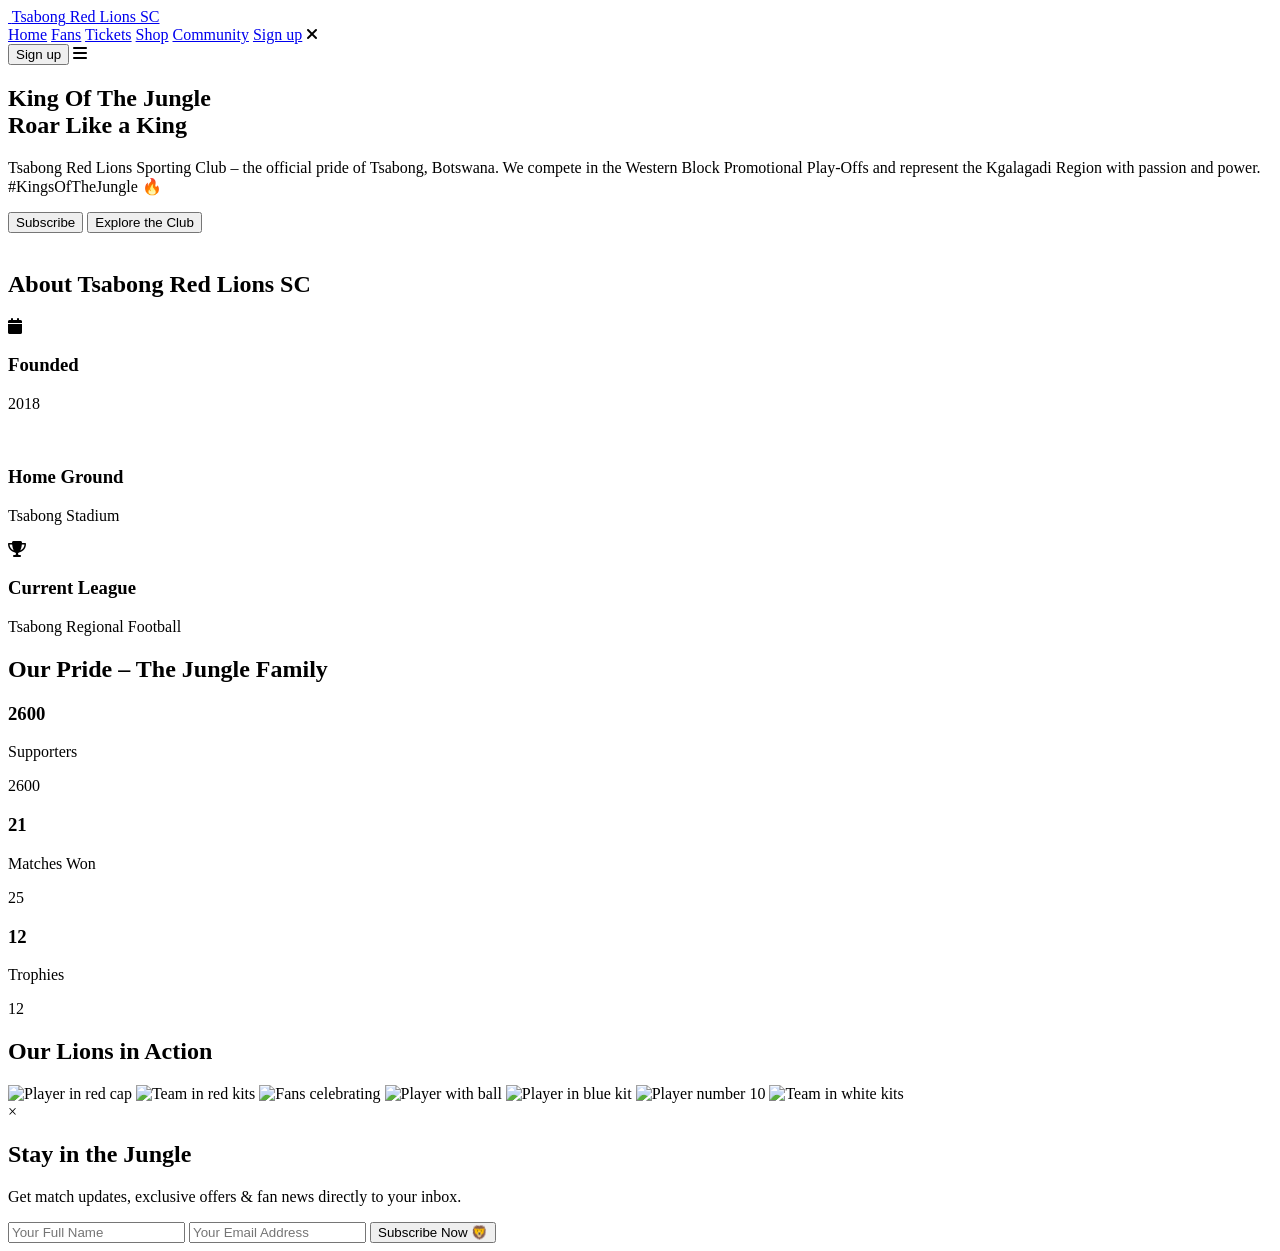
==== index.html @ 9cfc1133 "Initial commit: Added simple HTML page" ====
<!DOCTYPE html>
<html lang="en">
<head>
    <meta charset="UTF-8">
    <meta name="viewport" content="width=device-width, initial-scale=1.0">
    <title>Tsabong Red Lions Sporting Club</title>
    <link rel="stylesheet" href="styles.css">
    <link rel="stylesheet" href="https://cdnjs.cloudflare.com/ajax/libs/font-awesome/6.5.1/css/all.min.css">
</head>

<body>

    <header class="header" id="header">
        <div class="container">
            <a href="#" class="logo-link">
                <img src="images/Logo.png" alt="">
                <span>Tsabong</span> Red Lions SC
            </a>
            
            <nav class="navigation" id="navigation">
                <a href="index.html">Home</a>
                <a href="fans.html">Fans</a>
                <a href="tickets.html">Tickets</a>
                <a href="shop.html">Shop</a>
                <a href="community.html">Community</a>
                <a href="Signup.html">Sign up</a>
                <span class="icon" id="close"><i class="fa-solid fa-xmark"></i></span>
            </nav>

            <div class="controls">
                <button class="btn-signup">Sign up</button>
                <span class="icon" id="menu"><i class="fa-solid fa-bars"></i></span>
            </div>
        </div>
    </header>

    <section class="home" id="home">
        <div class="container">
            <div class="items">
                <div class="item">
                    <h1 class="title">King Of The Jungle <br> Roar Like a King</h1>
                    <div class="desc">
                        <p>Tsabong Red Lions Sporting Club – the official pride of Tsabong, Botswana. We compete in the Western Block Promotional Play-Offs and represent the Kgalagadi Region with passion and power. #KingsOfTheJungle 🔥</p>
                    </div>
                    <div class="buttons">
                        <button class="btn-subscribe">Subscribe</button>
                        <button onclick="document.getElementById('about').scrollIntoView({ behavior: 'smooth' });" class="btn-explore">Explore the Club</button>
                    </div>
                </div>
                <div class="item-image">
                    <img src="images/Orange FA.png" alt="">
                </div>
            </div>
        </div>
    </section>

    <section class="about" id="about">
        <div class="container">
            <h2 class="section-title">About Tsabong Red Lions SC</h2>
            <div class="about-grid">
                <div class="about-card"><i class="fa-solid fa-calendar"></i><h3>Founded</h3><p>2018</p></div>
                <div class="about-card"><i class="fa-solid fa-stadium"></i><h3>Home Ground</h3><p>Tsabong Stadium</p></div>
                <div class="about-card"><i class="fa-solid fa-trophy"></i><h3>Current League</h3><p>Tsabong Regional Football</p></div>
            </div>
        </div>
    </section>

    <section class="fans" id="fans">
        <div class="container">
            <h2 class="section-title">Our Pride – The Jungle Family</h2>
            <div class="counter-grid">
                <div class="counter-card"><h3 data-target="12450">2600</h3><p>Supporters</p>2600</div>
                <div class="counter-card"><h3 data-target="87">21</h3><p>Matches Won</p>25</div>
                <div class="counter-card"><h3 data-target="12">12</h3><p>Trophies</p>12</div>
            </div>
        </div>
    </section>

    <!-- NEW GALLERY SECTION -->
    <section class="gallery">
        <div class="container">
            <h2 class="section-title">Our Lions in Action</h2>
            <div class="gallery-grid">
                <img src="images/Majawa.jpg" alt="Player in red cap">
                <img src="images/Team in red kit.jpg" alt="Team in red kits">
                <img src="images/Fans celebrating.jpg" alt="Fans celebrating">
                <img src="images/Vissage.jpg" alt="Player with ball">
                <img src="images/Goalkeeper.jpg" alt="Player in blue kit">
                <img src="images/Shaqira.png" alt="Player number 10">
                <img src="images/Team1.jpg" alt="Team in white kits">
            </div>
        </div>
    </section>

    <!-- ==================== ONLY ADDED BELOW ==================== -->
    <!-- SUBSCRIBE MODAL -->
    <div id="subscribeModal" class="modal">
        <div class="modal-content">
            <span class="close-modal" onclick="closeSubscribeModal()">×</span>
            <h2>Stay in the Jungle</h2>
            <p>Get match updates, exclusive offers & fan news directly to your inbox.</p>
            
            <form id="subscribeForm">
                <input type="text" id="subName" placeholder="Your Full Name" required>
                <input type="email" id="subEmail" placeholder="Your Email Address" required>
                <button type="submit" class="btn-join">Subscribe Now 🦁</button>
            </form>
        </div>
    </div>

    <script>
        // Mobile menu + counter (your existing script - video removed)
        const btn_menu = document.getElementById('menu')
        const btn_close = document.getElementById('close')
        const navigation = document.getElementById('navigation')
        btn_menu.addEventListener('click', () => navigation.classList.add('active'))
        btn_close.addEventListener('click', () => navigation.classList.remove('active'))

        function animateCounter() { /* your existing counter code */ }
        const fansSection = document.getElementById('fans')
        const observer = new IntersectionObserver((entries) => {
            if (entries[0].isIntersecting) { animateCounter(); observer.disconnect(); }
        }, { threshold: 0.5 })
        observer.observe(fansSection)

        // ==================== ONLY ADDED BELOW ====================
        // Make Subscribe button open the form
        document.querySelector('.btn-subscribe').addEventListener('click', function() {
            document.getElementById('subscribeModal').style.display = 'flex'
        })

        function closeSubscribeModal() {
            document.getElementById('subscribeModal').style.display = 'none'
        }

        document.getElementById('subscribeForm').addEventListener('submit', function(e) {
            e.preventDefault()
            const name = document.getElementById('subName').value || "Fan"
            alert(`✅ Thank you, ${name}! You are now subscribed to the Pride Newsletter.\nWe'll keep you roaring! 🦁`)
            closeSubscribeModal()
            this.reset()
        })
    </script>
</body>
</html>
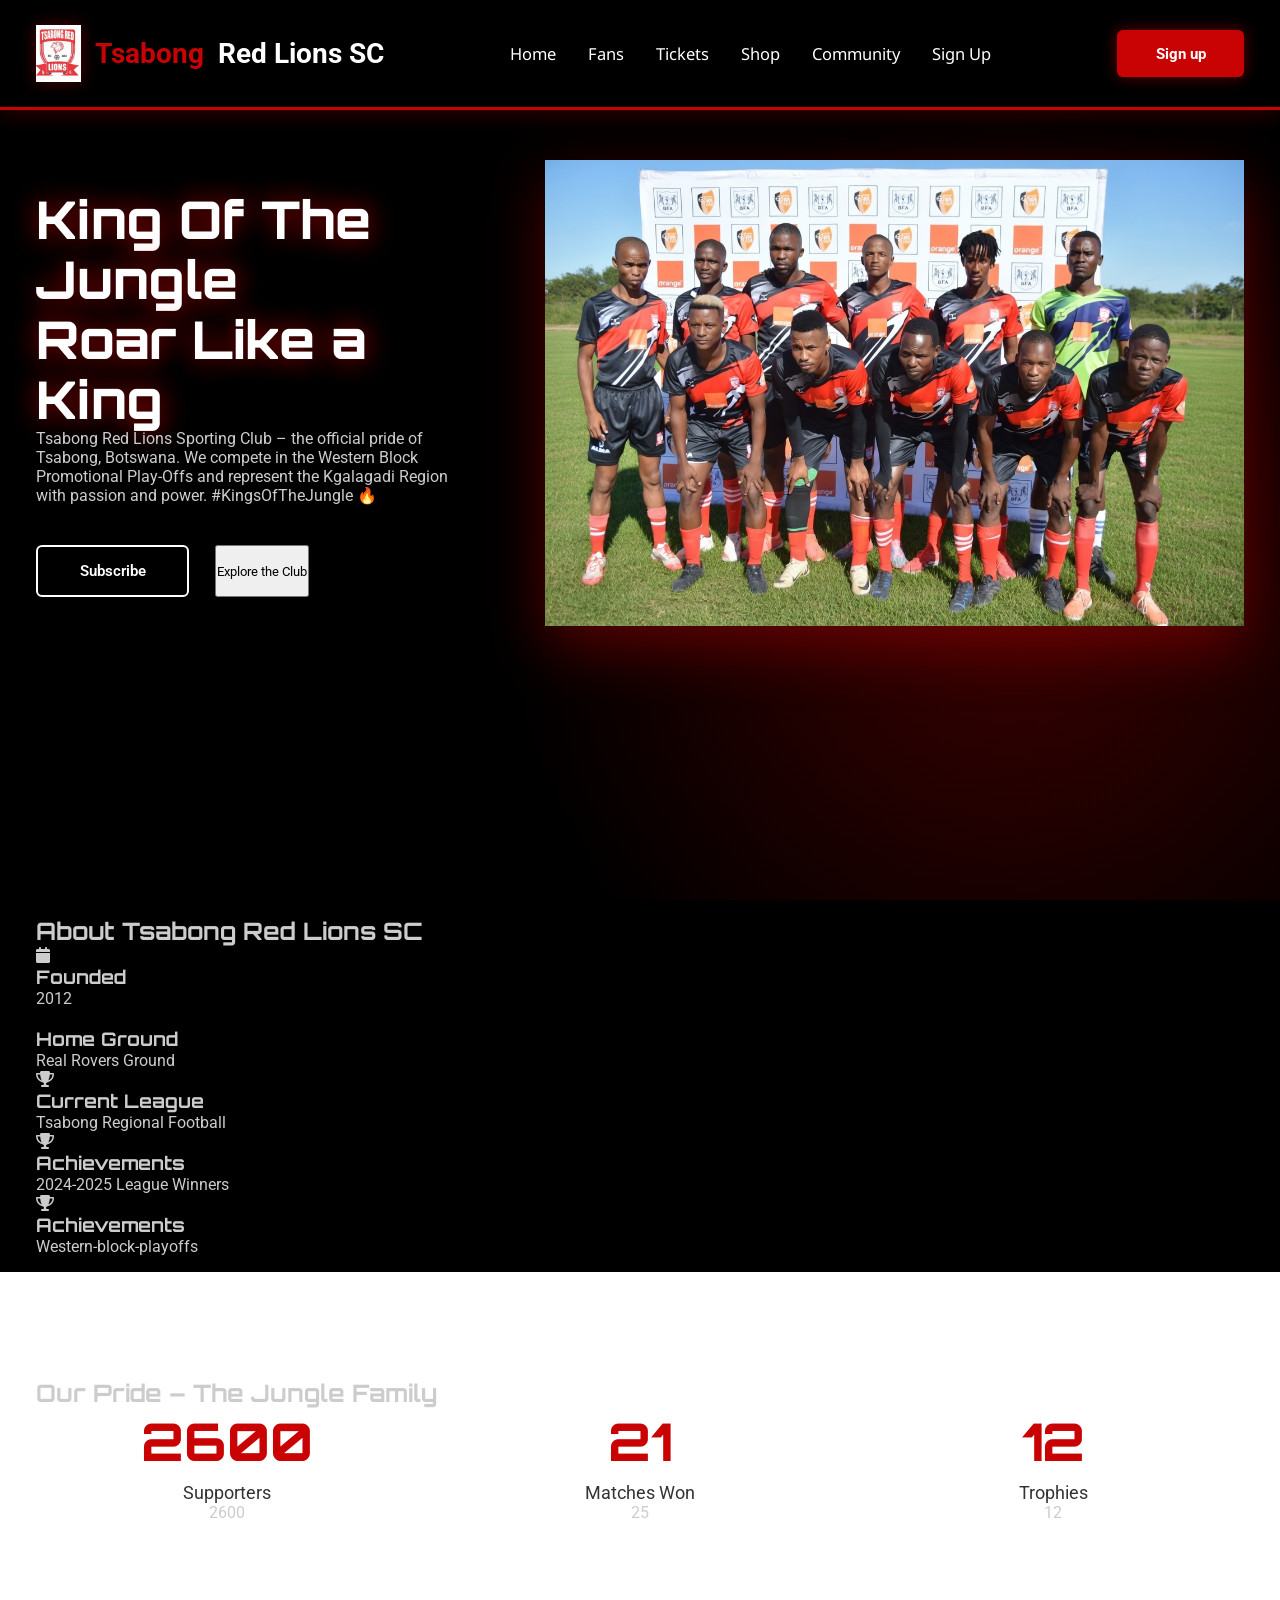
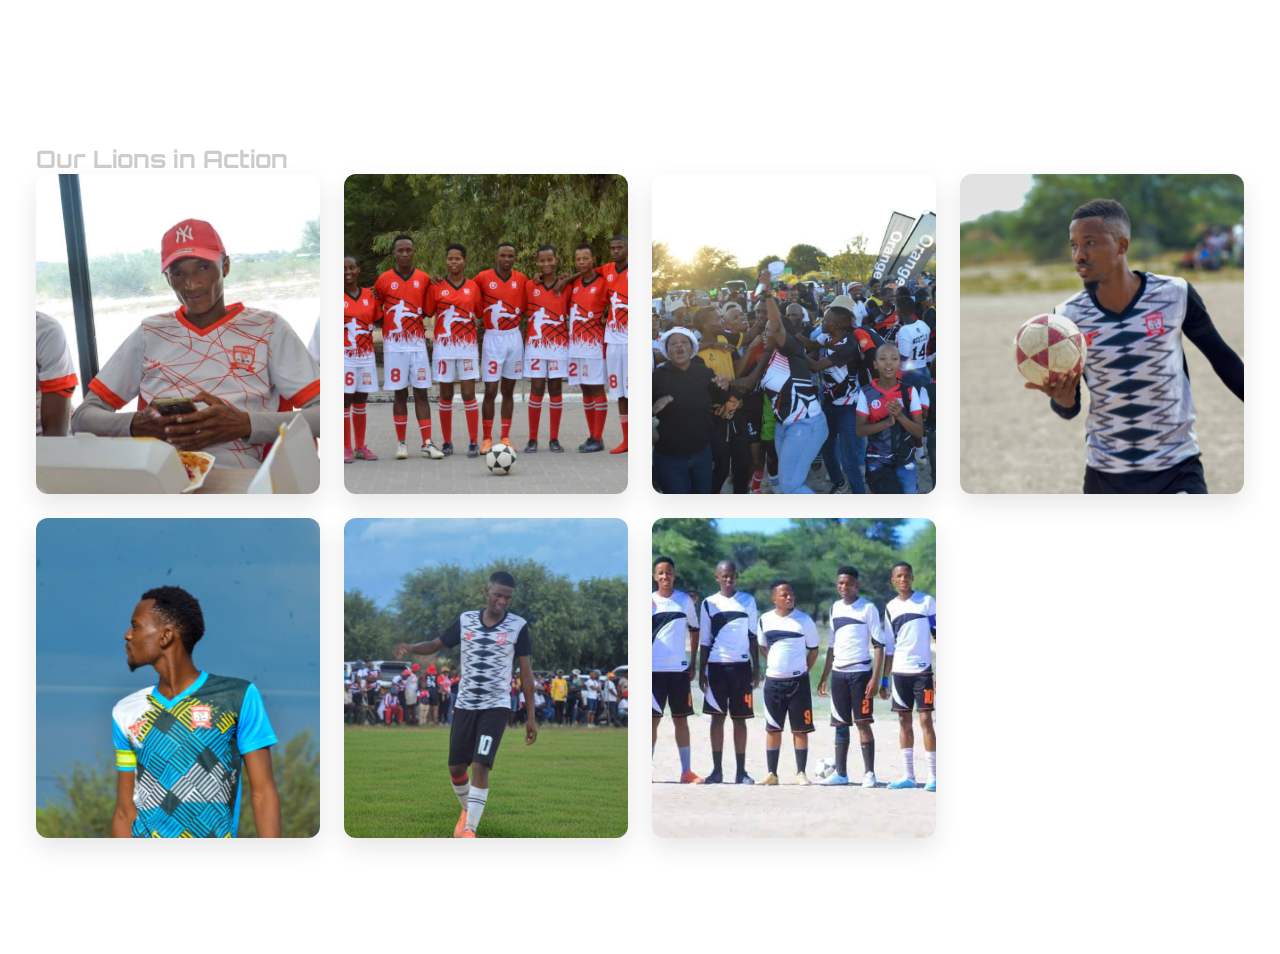
==== commit 55200b93: "Updated content" ====
--- a/index.html
+++ b/index.html
@@ -58,9 +58,11 @@
         <div class="container">
             <h2 class="section-title">About Tsabong Red Lions SC</h2>
             <div class="about-grid">
-                <div class="about-card"><i class="fa-solid fa-calendar"></i><h3>Founded</h3><p>2018</p></div>
-                <div class="about-card"><i class="fa-solid fa-stadium"></i><h3>Home Ground</h3><p>Tsabong Stadium</p></div>
+                <div class="about-card"><i class="fa-solid fa-calendar"></i><h3>Founded</h3><p>2012</p></div>
+                <div class="about-card"><i class="fa-solid fa-stadium"></i><h3>Home Ground</h3><p>Real Rovers Ground</p></div>
                 <div class="about-card"><i class="fa-solid fa-trophy"></i><h3>Current League</h3><p>Tsabong Regional Football</p></div>
+                <div class="about-card"><i class="fa-solid fa-trophy"></i><h3>Achievements</h3><p>2024-2025 League Winners</p></div>
+                <div class="about-card"><i class="fa-solid fa-trophy"></i><h3>Achievements</h3><p>Western-block-playoffs</p></div>
             </div>
         </div>
     </section>
--- a/styles.css
+++ b/styles.css
@@ -0,0 +1,685 @@
+@import url('https://fonts.googleapis.com/css2?family=Noto+Sans:ital,wght@0,100..900;1,100..900&family=Orbitron:wght@400..900&family=Roboto:ital,wght@0,100;0,300;0,400;0,500;0,700;0,900;1,100;1,300;1,400;1,500;1,700;1,900&display=swap');
+
+:root {
+    --red: rgb(201, 3, 3);
+    --dark: #000;
+    --light: #fff;
+}
+
+* {
+    padding: 0;
+    margin: 0;
+    box-sizing: border-box;
+    text-decoration: none;
+    font-family: "Roboto", serif;
+}
+
+body {
+    background-color: var(--dark);
+    color: #ccc;
+}
+
+/* CONTAINER */
+.container {
+    width: 100%;
+    max-width: 1240px;
+    margin: 0 auto;
+    padding: 1rem;
+}
+
+/* TYPOGRAPHY */
+h1, h2, h3, h4, h5, h6 {
+    font-family: "Orbitron", serif;
+}
+
+/* HEADER – premium black with red accent */
+.header {
+    position: absolute;
+    top: 0;
+    left: 0;
+    width: 100%;
+    height: 110px;
+    display: flex;
+    justify-content: center;
+    z-index: 100;
+    background-color: var(--dark);
+    border-bottom: 3px solid var(--red);
+    box-shadow: 0 4px 20px rgba(201, 3, 3, 0.25);
+}
+
+.header .container {
+    display: flex;
+    justify-content: space-between;
+    align-items: center;
+}
+
+.header .logo-link {
+    display: flex;
+    align-items: center;
+    gap: 14px;
+    font-size: 28px;
+    font-weight: 700;
+    color: var(--light);
+    transition: all 0.4s;
+}
+
+.header .logo-link:hover {
+    color: var(--red);
+    transform: scale(1.03);
+}
+
+.header .logo-link img {
+    height: 58px;
+    width: auto;
+    object-fit: contain;
+    filter: drop-shadow(0 0 8px rgba(201, 3, 3, 0.4));
+}
+
+.header .logo-link span {
+    color: var(--red);
+}
+
+.navigation {
+    display: flex;
+    gap: 2rem;
+}
+
+.navigation a {
+    font-family: "Noto Sans", serif;
+    font-size: 16.5px;
+    color: var(--light);
+    text-transform: capitalize;
+    position: relative;
+    transition: all 0.3s;
+}
+
+.navigation a:hover {
+    color: var(--red);
+}
+
+.navigation a::after {
+    content: '';
+    position: absolute;
+    bottom: -6px;
+    left: 0;
+    width: 0;
+    height: 3px;
+    background-color: var(--red);
+    transition: width 0.4s;
+}
+
+.navigation a:hover::after {
+    width: 100%;
+}
+
+.controls {
+    display: flex;
+    align-items: center;
+    gap: 1rem;
+}
+
+button.btn-signup {
+    padding: 0.9rem 2.4rem;
+    font-size: 15px;
+    font-weight: 700;
+    background-color: var(--red);
+    color: var(--light);
+    border: none;
+    border-radius: 6px;
+    cursor: pointer;
+    transition: all 0.4s;
+    box-shadow: 0 0 15px rgba(201, 3, 3, 0.5);
+}
+
+button.btn-signup:hover {
+    background-color: var(--light);
+    color: var(--red);
+    transform: translateY(-3px);
+    box-shadow: 0 0 25px rgba(201, 3, 3, 0.7);
+}
+
+/* HERO – refined black + red */
+.home {
+    width: 100%;
+    min-height: 100vh;
+    position: relative;
+    overflow: hidden;
+    background-color: var(--dark);
+}
+
+.home:after {
+    position: absolute;
+    content: '';
+    bottom: -20%;
+    right: -15%;
+    width: 110vh;
+    height: 110vh;
+    background: radial-gradient(circle, rgba(201, 3, 3, 0.18) 0%, transparent 70%);
+    transform: rotate(45deg);
+    z-index: 0;
+}
+
+.home::before {
+    position: absolute;
+    content: '';
+    bottom: -30%;
+    right: -25%;
+    width: 120vh;
+    height: 120vh;
+    background: radial-gradient(circle, rgba(201, 3, 3, 0.12) 0%, transparent 70%);
+    transform: rotate(45deg);
+    z-index: 0;
+}
+
+.home .container {
+    padding-top: 160px;
+    position: relative;
+    z-index: 10;
+}
+
+.home .items {
+    display: grid;
+    grid-template-columns: repeat(auto-fit, minmax(120px, 1fr));
+    align-items: center;
+    gap: 4rem;
+}
+
+.home .item {
+    grid-column: span 2;
+}
+
+.home .title {
+    font-size: 52px;
+    line-height: 60px;
+    font-weight: 800;
+    color: var(--light);
+    text-shadow: 0 0 25px rgba(201, 3, 3, 0.6),
+                 0 0 40px rgba(201, 3, 3, 0.3);
+    transition: all 0.6s;
+}
+
+.home .buttons {
+    display: flex;
+    flex-wrap: wrap;
+    gap: 1.6rem;
+    margin-top: 2.5rem;
+}
+
+.home .btn-subscribe {
+    padding: 0.95rem 2.6rem;
+    font-size: 15px;
+    font-weight: 600;
+    border: 2px solid var(--light);
+    background-color: transparent;
+    color: var(--light);
+    border-radius: 6px;
+    cursor: pointer;
+    transition: all 0.4s;
+}
+
+.home .btn-subscribe:hover {
+    border-color: var(--red);
+    background-color: var(--red);
+    color: var(--light);
+    transform: scale(1.05);
+}
+
+.home .item-image {
+    grid-column: span 3;
+    display: flex;
+    justify-content: flex-end;
+}
+
+.home .item-image img {
+    max-width: 100%;
+    height: auto;
+    object-fit: contain;
+    filter: drop-shadow(0 20px 30px rgba(201, 3, 3, 0.4));
+    transition: all 0.8s;
+}
+
+.home .item-image img:hover {
+    transform: scale(1.03) rotate(2deg);
+}
+
+/* MOBILE MENU */
+#menu, #close {
+    display: none;
+    color: var(--light);
+    font-size: 30px;
+    cursor: pointer;
+}
+
+@media (max-width: 780px) {
+    .header .logo-link {
+        font-size: 23px;
+    }
+    .header .logo-link img {
+        height: 48px;
+    }
+    #menu, #close {
+        display: block;
+    }
+    .navigation {
+        position: fixed;
+        top: 0;
+        right: -100%;
+        width: 100%;
+        max-width: 360px;
+        height: 100vh;
+        background-color: var(--dark);
+        flex-direction: column;
+        justify-content: center;
+        align-items: center;
+        gap: 2.5rem;
+        transition: 0.5s;
+        box-shadow: -10px 0 30px rgba(0, 0, 0, 0.6);
+    }
+    .navigation.active {
+        right: 0;
+    }
+    .home .title {
+        font-size: 42px;
+        line-height: 50px;
+        text-align: center;
+    }
+    .home .buttons {
+        justify-content: center;
+    }
+    .home .item-image img {
+        width: 92%;
+    }
+}
+/* FAN COUNTER SECTION */
+.fans {
+    padding: 90px 0;
+    background: #fff;
+}
+.counter-grid {
+    display: grid;
+    grid-template-columns: repeat(auto-fit, minmax(220px, 1fr));
+    gap: 2rem;
+    text-align: center;
+}
+.counter-card h3 {
+    font-size: 52px;
+    font-weight: 800;
+    color: var(--red);
+    margin-bottom: 0.5rem;
+    font-family: "Orbitron", serif;
+}
+.counter-card p {
+    font-size: 18px;
+    color: #333;
+}
+
+/* HIGHLIGHTS SECTION */
+.highlights {
+    padding: 100px 0;
+    background: linear-gradient(135deg, #000, #111);
+    color: #fff;
+    text-align: center;
+}
+.highlight-box {
+    max-width: 680px;
+    margin: 0 auto;
+}
+.highlight-box h2 {
+    font-size: 42px;
+    margin-bottom: 1rem;
+}
+.btn-highlight {
+    background: var(--red);
+    color: #fff;
+    padding: 1rem 3rem;
+    font-size: 18px;
+    border: none;
+    border-radius: 50px;
+    cursor: pointer;
+    transition: all 0.4s;
+    margin-top: 1.5rem;
+}
+.btn-highlight:hover {
+    transform: scale(1.1);
+    box-shadow: 0 0 30px rgba(201, 3, 3, 0.8);
+}
+
+/* VIDEO MODAL */
+.modal {
+    display: none;
+    position: fixed;
+    top: 0; left: 0; width: 100%; height: 100%;
+    background: rgba(0,0,0,0.95);
+    z-index: 1000;
+    align-items: center;
+    justify-content: center;
+}
+.modal-content {
+    width: 90%;
+    max-width: 960px;
+    aspect-ratio: 16/9;
+    position: relative;
+}
+.close-modal {
+    position: absolute;
+    top: -45px;
+    right: 0;
+    color: #fff;
+    font-size: 48px;
+    cursor: pointer;
+    z-index: 10;
+}
+
+/* Mobile tweaks */
+@media (max-width: 780px) {
+    .counter-card h3 { font-size: 38px; }
+}
+/* GALLERY SECTION */
+.gallery {
+    padding: 100px 0;
+    background: #fff;
+}
+.gallery-subtitle {
+    text-align: center;
+    font-size: 18px;
+    color: #555;
+    margin-bottom: 3rem;
+}
+.gallery-grid {
+    display: grid;
+    grid-template-columns: repeat(auto-fit, minmax(280px, 1fr));
+    gap: 1.5rem;
+}
+.gallery-grid img {
+    width: 100%;
+    height: 320px;
+    object-fit: cover;
+    border-radius: 12px;
+    cursor: pointer;
+    transition: all 0.4s;
+    box-shadow: 0 10px 25px rgba(0,0,0,0.1);
+}
+.gallery-grid img:hover {
+    transform: scale(1.06);
+    box-shadow: 0 0 30px rgba(201, 3, 3, 0.5);
+}
+
+/* IMAGE MODAL */
+#imageModal {
+    display: none;
+    position: fixed;
+    top: 0; left: 0; width: 100%; height: 100%;
+    background: rgba(0,0,0,0.95);
+    z-index: 2000;
+    align-items: center;
+    justify-content: center;
+}
+#imageModal .modal-content {
+    max-width: 90%;
+    max-height: 90vh;
+    position: relative;
+}
+#imageModal img {
+    max-width: 100%;
+    max-height: 90vh;
+    border-radius: 12px;
+}
+.close-modal {
+    position: absolute;
+    top: -50px;
+    right: 20px;
+    font-size: 50px;
+    color: #fff;
+    cursor: pointer;
+}
+
+/* LEAGUE END BANNER */
+.league-banner {
+    background: #000;
+    color: #fff;
+    padding: 12px 0;
+    text-align: center;
+    font-size: 18px;
+    font-weight: 600;
+    border-bottom: 3px solid var(--red);
+}
+
+/* CLUB LOGOS IN FIXTURES */
+.club-logo {
+    width: 48px;
+    height: 48px;
+    object-fit: contain;
+    border-radius: 8px;
+    background: #fff;
+    padding: 4px;
+    box-shadow: 0 2px 8px rgba(0,0,0,0.1);
+}
+.match-card .teams {
+    display: flex;
+    align-items: center;
+    justify-content: center;
+    gap: 15px;
+    font-size: 22px;
+    margin: 1rem 0;
+}
+
+/* FANS PAGE STYLES */
+.fans-hero {
+    height: 340px;
+    background: linear-gradient(rgba(0,0,0,0.75), rgba(0,0,0,0.75)), url('images/fans.jpg') center/cover no-repeat;
+    display: flex;
+    align-items: center;
+    justify-content: center;
+    text-align: center;
+    color: #fff;
+    margin-top: 110px;
+}
+.hero-title { font-size: 62px; margin: 0; }
+.hero-subtitle { font-size: 24px; margin-top: 12px; font-weight: 500; }
+
+.fans-gallery { padding: 80px 0; background: #fff; }
+.benefits-grid {
+    display: grid;
+    grid-template-columns: repeat(auto-fit, minmax(240px, 1fr));
+    gap: 2rem;
+}
+.benefit-card {
+    background: #fff;
+    border: 2px solid #eee;
+    padding: 2rem;
+    text-align: center;
+    border-radius: 12px;
+    transition: all 0.4s;
+}
+.benefit-card:hover {
+    border-color: var(--red);
+    transform: translateY(-10px);
+}
+.benefit-card i { font-size: 48px; color: var(--red); margin-bottom: 1rem; }
+
+.fan-form {
+    max-width: 520px;
+    margin: 0 auto;
+    background: #fff;
+    padding: 2.5rem;
+    border-radius: 12px;
+    box-shadow: 0 10px 30px rgba(0,0,0,0.08);
+}
+.fan-form input, .fan-form select {
+    width: 100%;
+    padding: 14px;
+    margin: 12px 0;
+    border: 1px solid #ddd;
+    border-radius: 6px;
+    font-size: 16px;
+}
+.btn-join {
+    width: 100%;
+    background: var(--red);
+    color: #fff;
+    padding: 16px;
+    font-size: 18px;
+    font-weight: 700;
+    border: none;
+    border-radius: 6px;
+    cursor: pointer;
+    margin-top: 20px;
+}
+.btn-join:hover { background: #111; }
+
+/* SHOP PAGE */
+.shop-hero {
+    height: 340px;
+    background: linear-gradient(rgba(0,0,0,0.75), rgba(0,0,0,0.75)), url('images/Orange FA.png') center/cover;
+    display: flex;
+    align-items: center;
+    justify-content: center;
+    text-align: center;
+    color: #fff;
+    margin-top: 110px;
+}
+.hero-title { font-size: 58px; }
+.hero-subtitle { font-size: 22px; }
+
+.shop { padding: 90px 0; background: #fff; }
+.products-grid {
+    display: grid;
+    grid-template-columns: repeat(auto-fit, minmax(260px, 1fr));
+    gap: 2rem;
+}
+.product-card {
+    background: #fff;
+    border: 2px solid #eee;
+    border-radius: 12px;
+    overflow: hidden;
+    text-align: center;
+    transition: all 0.4s;
+}
+.product-card:hover {
+    border-color: var(--red);
+    transform: translateY(-10px);
+}
+.product-card img {
+    width: 100%;
+    height: 260px;
+    object-fit: cover;
+}
+.product-card h3 { margin: 1rem 0 0.5rem; font-size: 20px; }
+.price { font-size: 24px; font-weight: 700; color: var(--red); }
+
+/* CART MODAL */
+#cartModal .modal-content { max-width: 480px; }
+.cart-item {
+    display: flex;
+    justify-content: space-between;
+    padding: 12px 0;
+    border-bottom: 1px solid #eee;
+}
+.cart-total { font-size: 22px; margin: 20px 0; text-align: right; }
+
+/* TOAST */
+.toast {
+    position: fixed;
+    bottom: 30px;
+    left: 50%;
+    transform: translateX(-50%);
+    background: var(--red);
+    color: #fff;
+    padding: 14px 28px;
+    border-radius: 50px;
+    font-weight: 600;
+    box-shadow: 0 10px 30px rgba(0,0,0,0.3);
+    display: none;
+    z-index: 3000;
+}
+
+/* Cart icon count */
+.cart-count {
+    position: absolute;
+    top: -8px;
+    right: -8px;
+    background: #fff;
+    color: var(--red);
+    font-size: 12px;
+    width: 18px;
+    height: 18px;
+    border-radius: 50%;
+    display: flex;
+    align-items: center;
+    justify-content: center;
+    font-weight: 700;
+}
+
+/* COMMUNITY PAGE */
+.community-hero {
+    height: 340px;
+    background: linear-gradient(rgba(0,0,0,0.75), rgba(0,0,0,0.75)), url('images/fans.jpg') center/cover;
+    display: flex;
+    align-items: center;
+    justify-content: center;
+    text-align: center;
+    color: #fff;
+    margin-top: 110px;
+}
+
+.initiatives, .community-events, .join-community {
+    padding: 90px 0;
+    background: #fff;
+}
+
+.initiatives-grid, .events-grid {
+    display: grid;
+    grid-template-columns: repeat(auto-fit, minmax(260px, 1fr));
+    gap: 2rem;
+}
+
+.init-card, .event-card {
+    background: #fff;
+    border: 2px solid #eee;
+    padding: 2rem;
+    border-radius: 12px;
+    text-align: center;
+    transition: all 0.4s;
+}
+
+.init-card:hover, .event-card:hover {
+    border-color: var(--red);
+    transform: translateY(-10px);
+}
+
+.init-card i, .event-card .date {
+    font-size: 42px;
+    color: var(--red);
+    margin-bottom: 1rem;
+}
+
+.community-form {
+    max-width: 520px;
+    margin: 0 auto;
+    background: #fff;
+    padding: 2.5rem;
+    border-radius: 12px;
+    box-shadow: 0 10px 30px rgba(0,0,0,0.08);
+}
+
+.community-form input, .community-form select {
+    width: 100%;
+    padding: 14px;
+    margin: 12px 0;
+    border: 1px solid #ddd;
+    border-radius: 6px;
+}
+
+.btn-join {
+    width: 100%;
+    background: var(--red);
+    color: #fff;
+    padding: 16px;
+    font-size: 18px;
+    font-weight: 700;
+    border: none;
+    border-radius: 6px;
+    cursor: pointer;
+}
+
+.btn-join:hover { background: #111; }
